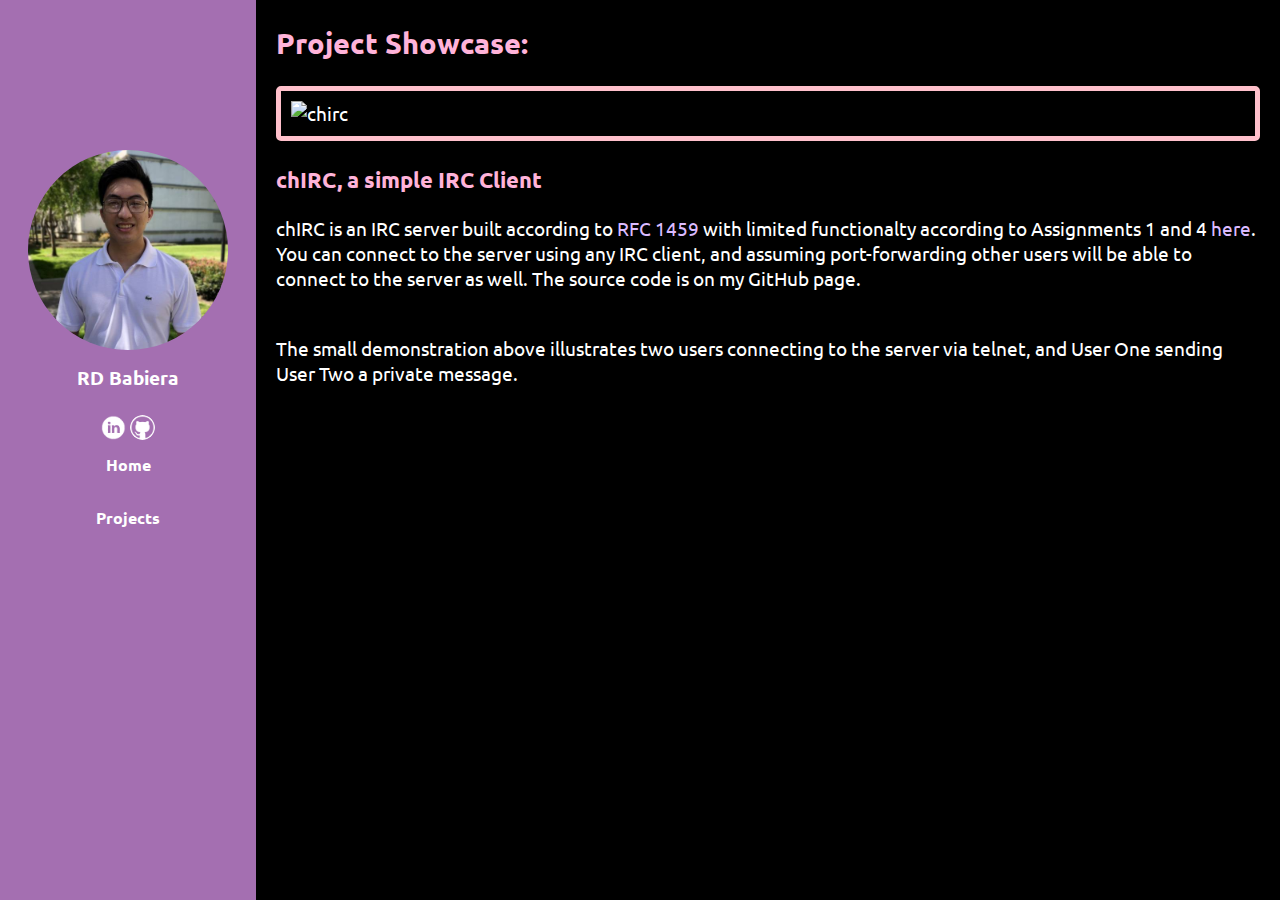
==== html/projects.html @ 937da5dc "Add files via upload" ====
<!DOCTYPE html>
<html lang="en">
  <head>
    <title>Projects</title>
    <meta charset="utf-8">
    <meta name="description" content="This is my website to show all about myself."> 
    <meta name="author" content="RD Babiera">
    <link rel="stylesheet" href="../css/styles.css">
  </head>

  <body>
    <div id="page">
      <div id="header" class="site-header">
        <div class="wrap">

          <div id="me">
            <img class="icon" src="../resources/photos/rd.jpg" alt="Avatar"/>
            <h3>RD Babiera</h3>
            <div class="wrap">
              <a href="https://www.linkedin.com/in/rd-b-5a4272122/" target="_blank">
              <img class="small-icon" src="../resources/photos/linkedin-logo.png"></a>
              <a href="https://github.com/rdbabiera" target="_blank">
              <img class="small-icon" src="../resources/photos/github-logo.png"></a>
            </div> <!--.wrap-->
            <h4><a href="../index.html">Home</a></h4>
            <h4><a href="projects.html">Projects</a></h4>
          </div><!--#me-->
        </div><!--.wrap-->
      </div><!--#header-->

      <div id="main">
        <div class="wrap">
          <div id="primary">
            <h2>Project Showcase:</h2>
            <div id="block-c">
              <img id="img-wide" src="../resources/photos/chirc-sample.PNG" alt="chirc"/>
            </div>
            <br>
            <h3>chIRC, a simple IRC Client</h3>
            <p>chIRC is an IRC server built according to <a href="https://tools.ietf.org/html/rfc1459" 
              target="_blank"> RFC 1459</a> with limited functionalty according to Assignments 
              1 and 4 <a href="http://chi.cs.uchicago.edu/chirc/" target="_blank">here</a>. 
              You can  connect to the server using any IRC client, and assuming port-forwarding
              other users will be able to connect to the server as well. The source code is 
              on my GitHub page.
            </p><br>
            <p>The small demonstration above illustrates two users connecting to the server 
              via telnet, and User One sending User Two a private message.
            </p>
          </div><!--#primary-->
        </div><!--.wrap-->
      </div><!--#main-->

    </div><!--#page-->
  </body>

</html>
---- css/styles.css ----
/* =Imports
------------------------------------------------------------*/
/* Ubuntu Font */
@import url('https://fonts.googleapis.com/css2?family=Ubuntu:wght@500&display=swap');

/* =Reset
------------------------------------------------------------*/

* {
    -webkit-box-sizing: border-box;
    -moz-box-sizing: border-box;
    box-sizing: border-box;
    margin-top: 0;
}

html, body{
    background-color: black;
    font-family: 'Ubuntu', Helvetica, sans-serif;
    margin: 0;
    padding: 0;
}

/* =Structure
------------------------------------------------------------*/
.wrap{
    margin: 0 auto;
}
.wrap after{
    content: "";
    display: table;
    clear: both;
}

@media screen{
    #main{
        max-width: 1140px;
    }

    #header{
        top: 0; left: 0;
        height: 100%; width: 30%;
        padding: 1em;
        padding-top: 150px;
        position: fixed;
        margin-top: auto; margin-bottom: auto;
    }
    #header .icon{
        height: auto; max-width: 100%;
    }

    #me{
        line-height: 2;
    }
    #me a{color: white; text-decoration: none;}


    #primary{
        top: 0; left: 30%; width: 70%;
        position: absolute;
        padding: 1em;
        padding-top: 25px; padding-left: 20px; padding-right: 20px;
        color: white;
        font-size: 120%;
    }
    #primary h2{color: rgb(255, 179, 217);}
    #primary h3{color: rgb(255, 179, 217);}
    #primary a{color: rgb(219, 187, 255); text-decoration: none;}

    #side-photo img{
        max-width: 400px;
        height:auto;
    }
    .column{
        float:left;
        width:100%;
        padding:10px;
    }

    #img-wide{
        max-width: 100%;
    }
}

@media screen and (min-width: 1140px){
    #header{width: 20%;}

    #primary{top: 0; left: 20%; width: 80%;}
    
    .column{width: 50%}
    .spec-1{width: 70%}
    .max-c{width: 100%}
    #portrait-photo{width:30%;}
}

/* Other Formatting */
#block-c{
    border: 5px solid pink;
    border-radius: 5px;
    padding: 10px;
}


/* Header */
.site-header{
    background-color: rgb(164, 111, 177);
    text-align: center;
}
.site-header h3 {color: white}
.site-header p {color: white}


/* Image Tools */
.icon{
    border-radius: 50%;
    max-height: 200px;
    width:auto;
    }

.small-icon{
    border-radius: 50%;
    max-width: 25px; max-height: 25px;
    height:auto;
}
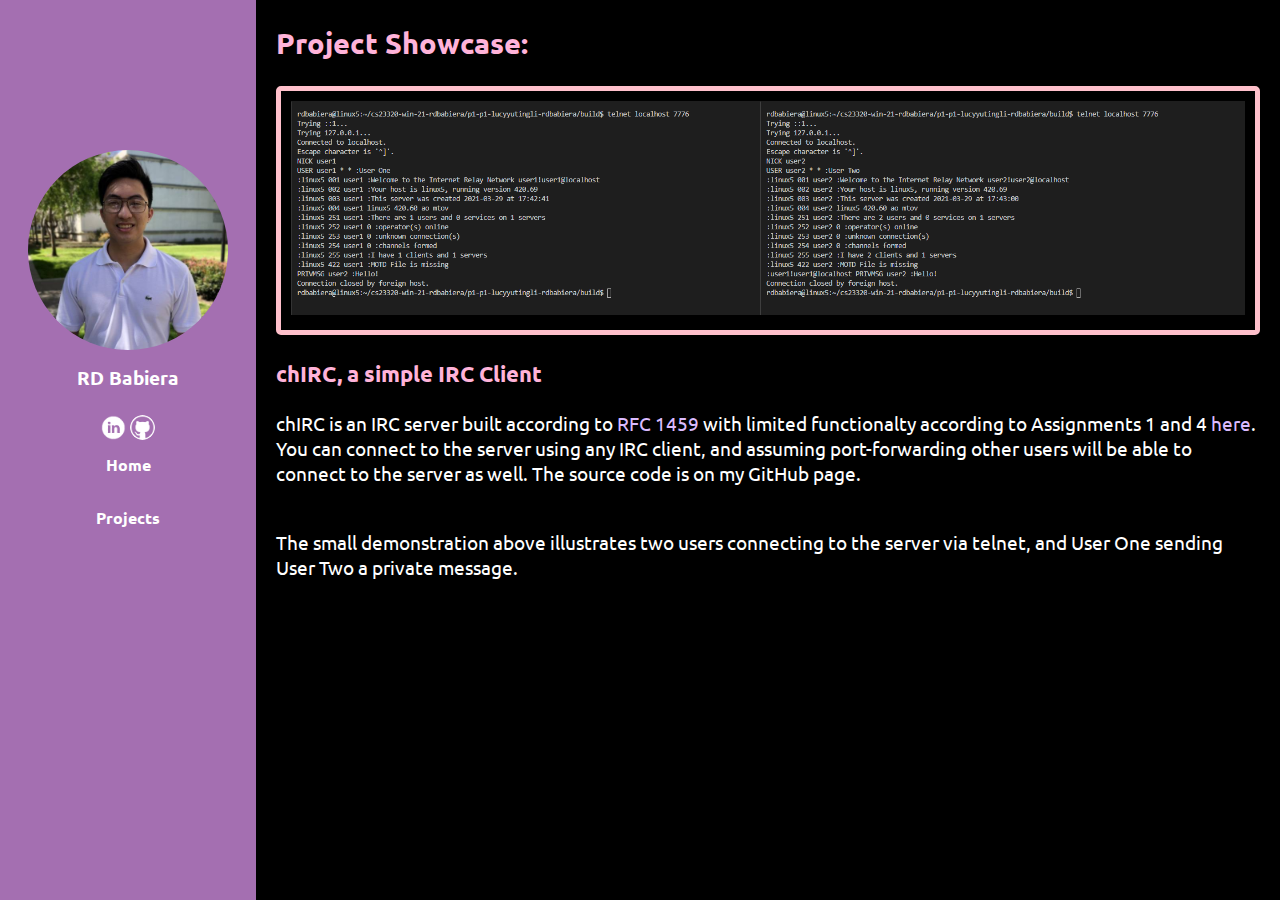
==== commit 49034fff: "Update projects.html" ====
--- a/html/projects.html
+++ b/html/projects.html
@@ -33,7 +33,7 @@
           <div id="primary">
             <h2>Project Showcase:</h2>
             <div id="block-c">
-              <img id="img-wide" src="../resources/photos/chirc-sample.PNG" alt="chirc"/>
+              <img id="img-wide" src="../resources/photos/chirc-sample.png" alt="chirc"/>
             </div>
             <br>
             <h3>chIRC, a simple IRC Client</h3>
@@ -54,4 +54,4 @@
     </div><!--#page-->
   </body>
 
-</html>+</html>
